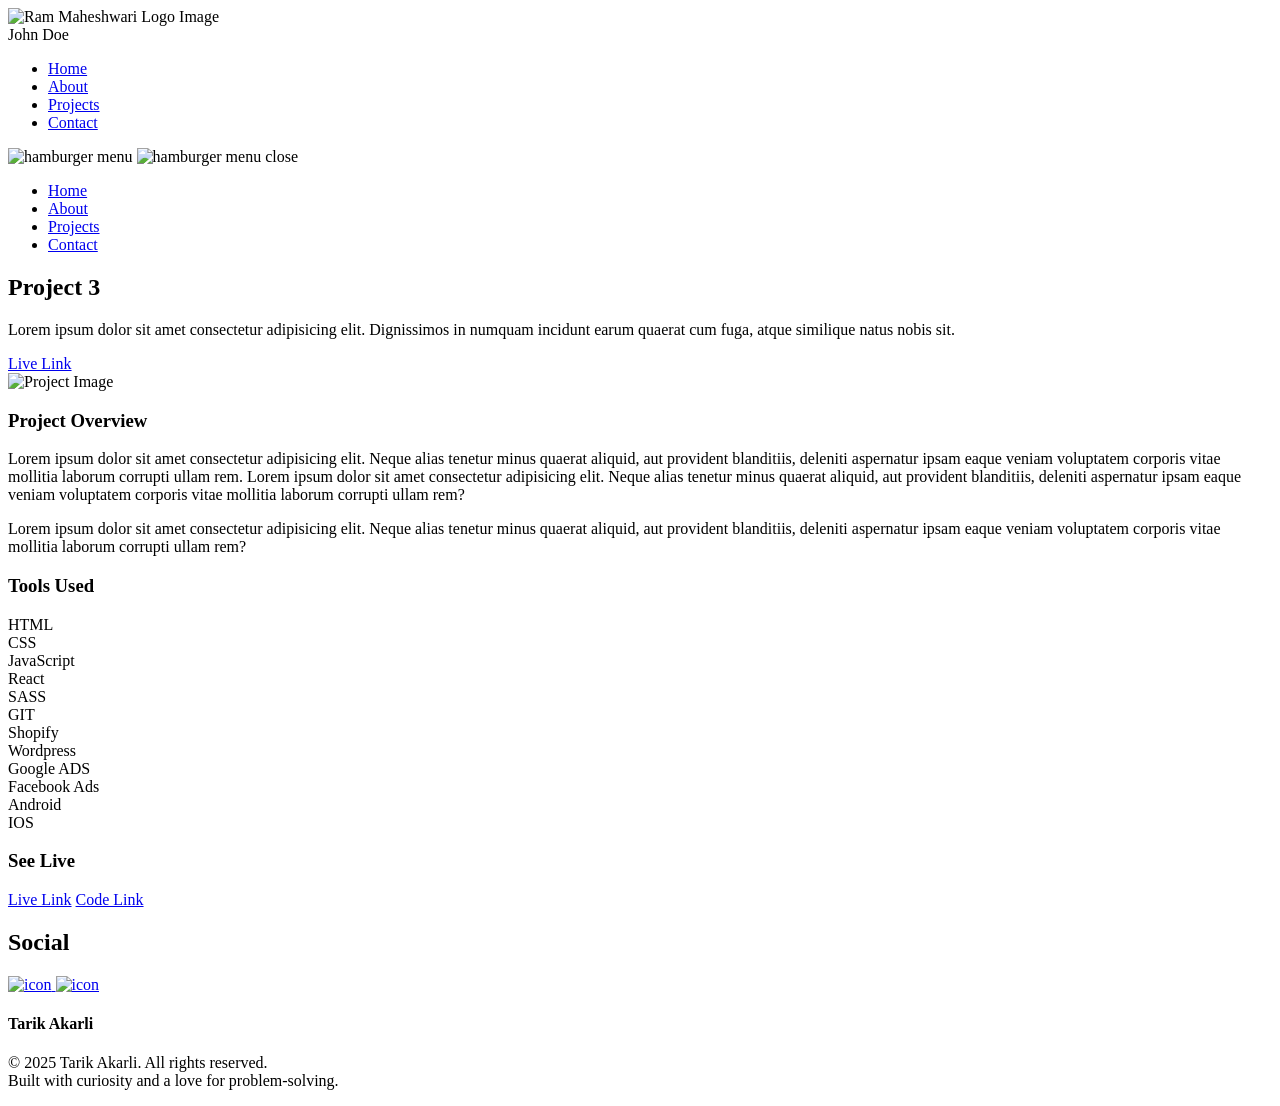
==== project-3.html @ c7434bf9 "Add files via upload" ====
<!DOCTYPE html>
<html lang="en">
  <head>
    <meta charset="UTF-8" />
    <meta name="viewport" content="width=device-width, initial-scale=1.0" />
    <meta http-equiv="X-UA-Compatible" content="ie=edge" />
    <title>Case Study of Project 3</title>
    <meta name="description" content="Case study page of Project" />

    <link rel="stylesheet" href="css/style.css" />

    <link rel="preconnect" href="https://fonts.googleapis.com" />
    <link rel="preconnect" href="https://fonts.gstatic.com" crossorigin />
    <link
      href="https://fonts.googleapis.com/css2?family=Source+Sans+Pro:wght@400;600;700;900&display=swap"
      rel="stylesheet"
    />
  </head>
  <body>
    <header class="header">
      <div class="header__content">
        <div class="header__logo-container">
          <div class="header__logo-img-cont">
            <img
              src="./assets/png/john-doe.png"
              alt="Ram Maheshwari Logo Image"
              class="header__logo-img"
            />
          </div>
          <span class="header__logo-sub">John Doe</span>
        </div>
        <div class="header__main">
          <ul class="header__links">
            <li class="header__link-wrapper">
              <a href="./index.html" class="header__link"> Home </a>
            </li>
            <li class="header__link-wrapper">
              <a href="./index.html#about" class="header__link">About </a>
            </li>
            <li class="header__link-wrapper">
              <a href="./index.html#projects" class="header__link">
                Projects
              </a>
            </li>
            <li class="header__link-wrapper">
              <a href="./index.html#contact" class="header__link"> Contact </a>
            </li>
          </ul>
          <div class="header__main-ham-menu-cont">
            <img
              src="./assets/svg/ham-menu.svg"
              alt="hamburger menu"
              class="header__main-ham-menu"
            />
            <img
              src="./assets/svg/ham-menu-close.svg"
              alt="hamburger menu close"
              class="header__main-ham-menu-close d-none"
            />
          </div>
        </div>
      </div>
      <div class="header__sm-menu">
        <div class="header__sm-menu-content">
          <ul class="header__sm-menu-links">
            <li class="header__sm-menu-link">
              <a href="./index.html"> Home </a>
            </li>

            <li class="header__sm-menu-link">
              <a href="./index.html#about"> About </a>
            </li>

            <li class="header__sm-menu-link">
              <a href="./index.html#projects"> Projects </a>
            </li>

            <li class="header__sm-menu-link">
              <a href="./index.html#contact"> Contact </a>
            </li>
          </ul>
        </div>
      </div>
    </header>
    <section class="project-cs-hero">
      <div class="project-cs-hero__content">
        <h1 class="heading-primary">Project 3</h1>
        <div class="project-cs-hero__info">
          <p class="text-primary">
            Lorem ipsum dolor sit amet consectetur adipisicing elit. Dignissimos
            in numquam incidunt earum quaerat cum fuga, atque similique natus
            nobis sit.
          </p>
        </div>
        <div class="project-cs-hero__cta">
          <a href="#" class="btn btn--bg" target="_blank">Live Link</a>
        </div>
      </div>
    </section>
    <section class="project-details">
      <div class="main-container">
        <div class="project-details__content">
          <div class="project-details__showcase-img-cont">
            <img
              src="./assets/jpeg/project-mockup-example.jpeg"
              alt="Project Image"
              class="project-details__showcase-img"
            />
          </div>
          <div class="project-details__content-main">
            <div class="project-details__desc">
              <h3 class="project-details__content-title">Project Overview</h3>
              <p class="project-details__desc-para">
                Lorem ipsum dolor sit amet consectetur adipisicing elit. Neque
                alias tenetur minus quaerat aliquid, aut provident blanditiis,
                deleniti aspernatur ipsam eaque veniam voluptatem corporis vitae
                mollitia laborum corrupti ullam rem. Lorem ipsum dolor sit amet
                consectetur adipisicing elit. Neque alias tenetur minus quaerat
                aliquid, aut provident blanditiis, deleniti aspernatur ipsam
                eaque veniam voluptatem corporis vitae mollitia laborum corrupti
                ullam rem?
              </p>
              <p class="project-details__desc-para">
                Lorem ipsum dolor sit amet consectetur adipisicing elit. Neque
                alias tenetur minus quaerat aliquid, aut provident blanditiis,
                deleniti aspernatur ipsam eaque veniam voluptatem corporis vitae
                mollitia laborum corrupti ullam rem?
              </p>
            </div>
            <div class="project-details__tools-used">
              <h3 class="project-details__content-title">Tools Used</h3>
              <div class="skills">
                <div class="skills__skill">HTML</div>
                <div class="skills__skill">CSS</div>
                <div class="skills__skill">JavaScript</div>
                <div class="skills__skill">React</div>
                <div class="skills__skill">SASS</div>
                <div class="skills__skill">GIT</div>
                <div class="skills__skill">Shopify</div>
                <div class="skills__skill">Wordpress</div>
                <div class="skills__skill">Google ADS</div>
                <div class="skills__skill">Facebook Ads</div>
                <div class="skills__skill">Android</div>
                <div class="skills__skill">IOS</div>
              </div>
            </div>
            <div class="project-details__links">
              <h3 class="project-details__content-title">See Live</h3>
              <a
                href="#"
                class="btn btn--med btn--theme project-details__links-btn"
                target="_blank"
                >Live Link</a
              >
              <a
                href="#"
                class="btn btn--med btn--theme-inv project-details__links-btn"
                target="_blank"
                >Code Link</a
              >
            </div>
          </div>
        </div>
      </div>
    </section>
    <footer class="main-footer">
      <div class="main-container">
        <div class="main-footer__upper">
          <div class="main-footer__row main-footer__row-1">
            <h2 class="heading heading-sm main-footer__heading-sm">
              <span>Social</span>
            </h2>
            <div class="main-footer__social-cont">
              <a target="_blank" rel="noreferrer" href="https://www.linkedin.com/in/tarik-akarli-92688528b/">
                <img
                  class="main-footer__icon"
                  src="./assets/png/linkedin-ico.png"
                  alt="icon"
                />
              </a>
              <a target="_blank" rel="noreferrer" href="https://github.com/enhayi">
                <img
                  class="main-footer__icon"
                  src="./assets/png/github-ico.png"
                  alt="icon"
                />
              </a>
            </div>
          </div>
          <div class="main-footer__row main-footer__row-2">
            <h4 class="heading heading-sm text-lt">Tarik Akarli</h4>
            <p class="main-footer__short-desc">
                © 2025 Tarik Akarli. All rights reserved. <br>
                 Built with curiosity and a love for problem-solving.
            </p>
          </div>
        </div>
      </div>
    </footer>
    <script src="./index.js"></script>
  </body>
</html>
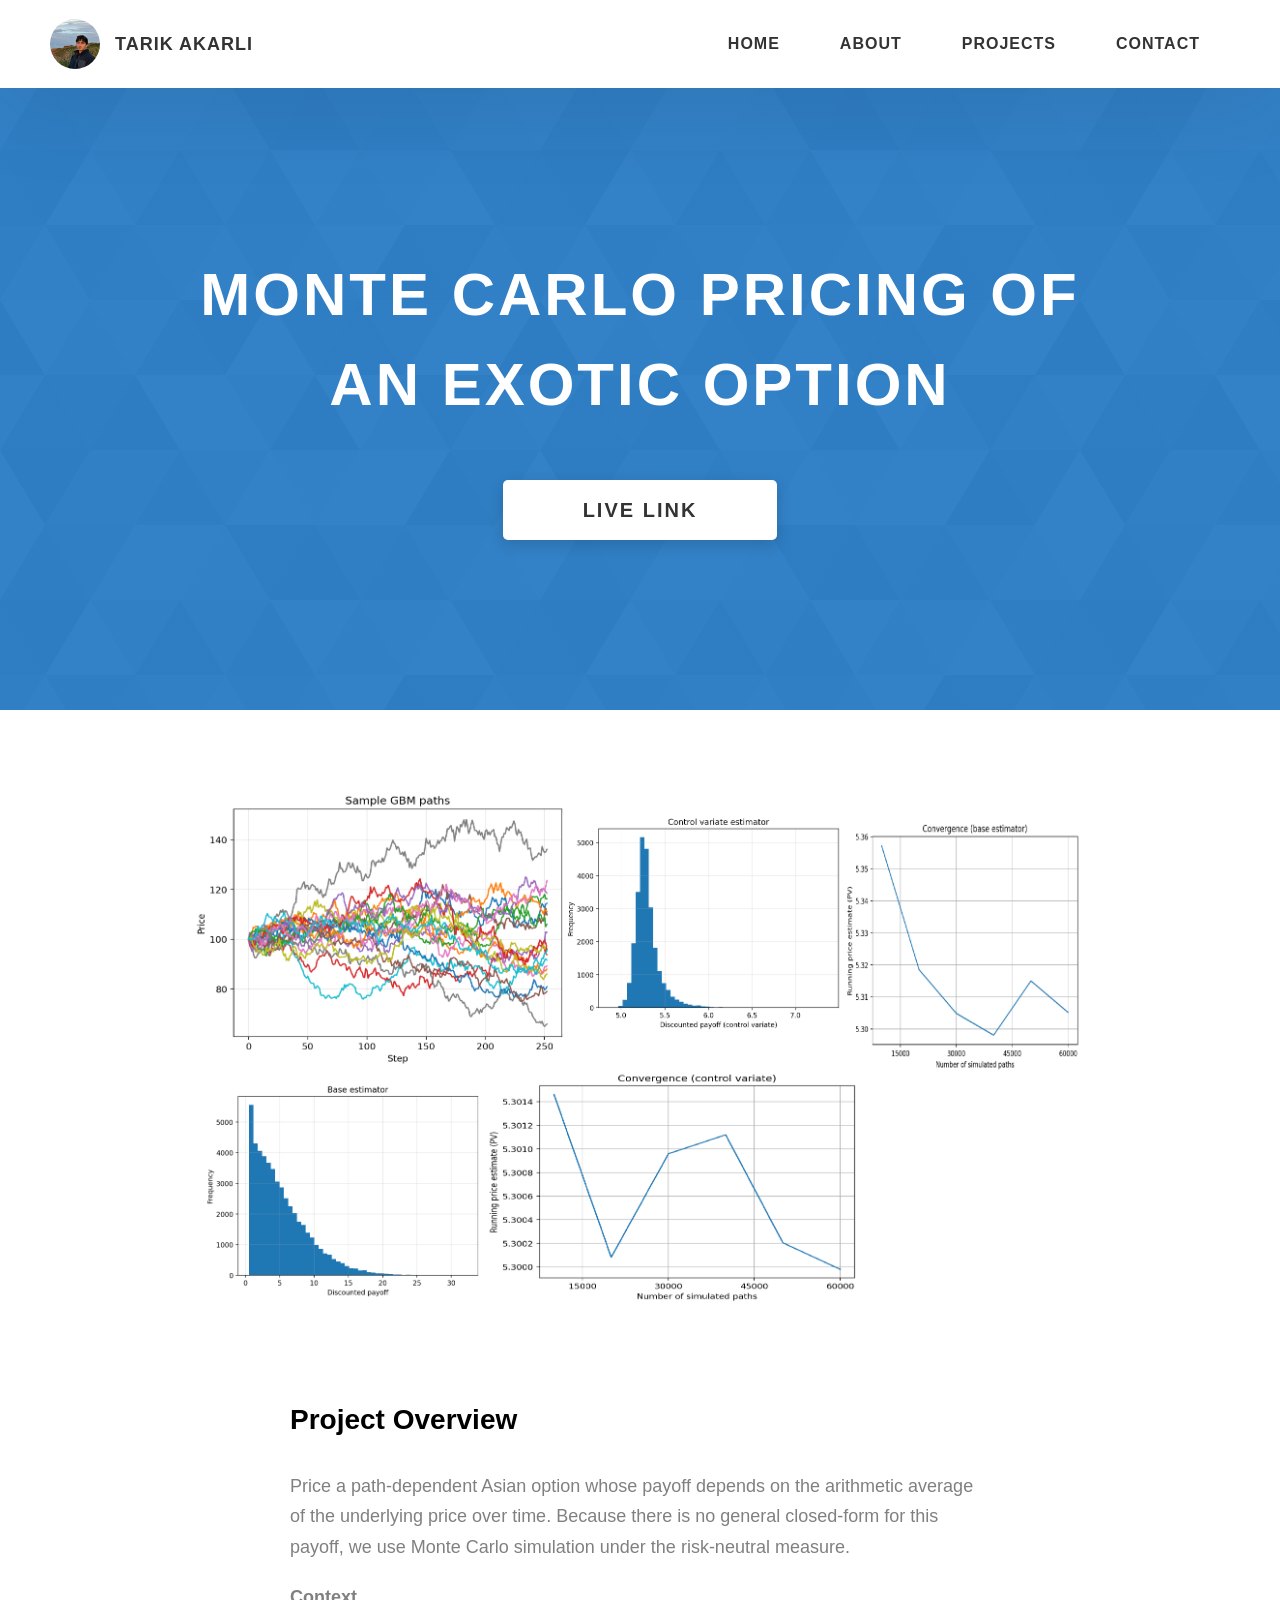
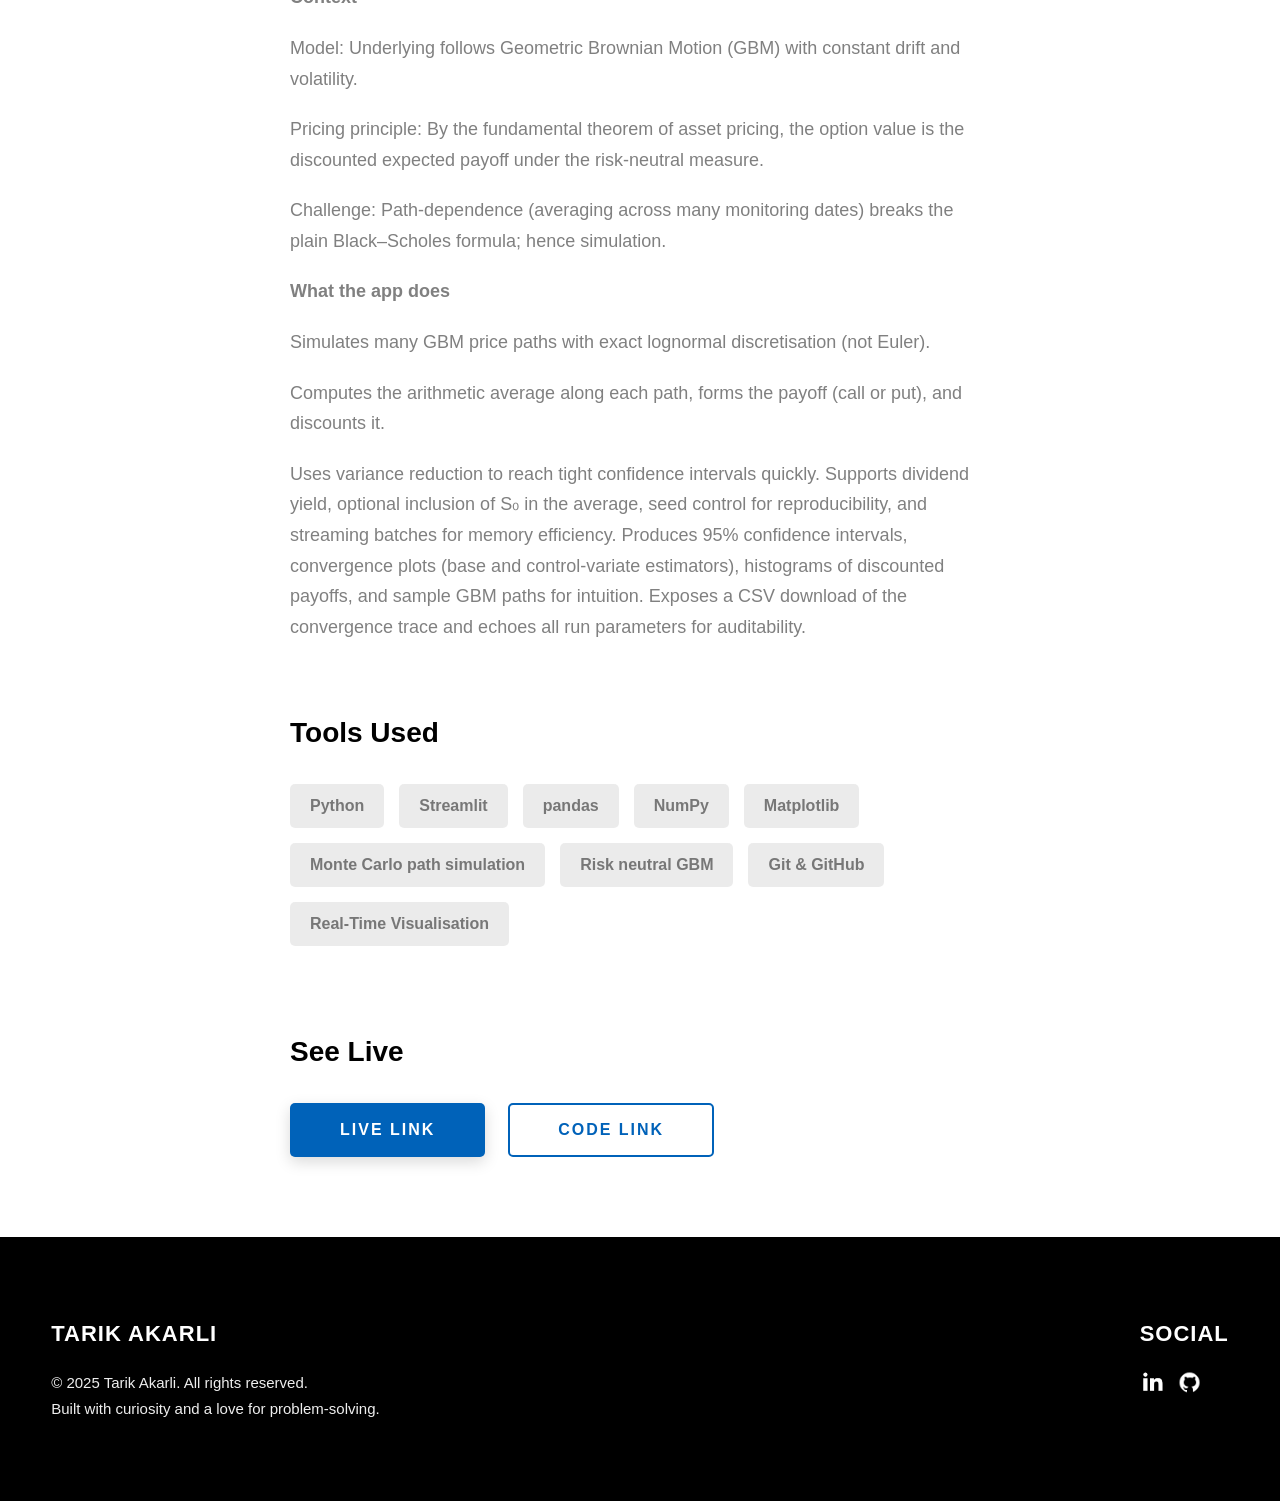
==== commit 119fa956: "added new project and updated cv" ====
--- a/project-3.html
+++ b/project-3.html
@@ -4,7 +4,7 @@
     <meta charset="UTF-8" />
     <meta name="viewport" content="width=device-width, initial-scale=1.0" />
     <meta http-equiv="X-UA-Compatible" content="ie=edge" />
-    <title>Case Study of Project 3</title>
+    <title>HFT Sim</title>
     <meta name="description" content="Case study page of Project" />
 
     <link rel="stylesheet" href="css/style.css" />
@@ -22,12 +22,12 @@
         <div class="header__logo-container">
           <div class="header__logo-img-cont">
             <img
-              src="./assets/png/john-doe.png"
-              alt="Ram Maheshwari Logo Image"
+              src="./assets/png/pfp.png"
+              alt="Logo Image"
               class="header__logo-img"
             />
           </div>
-          <span class="header__logo-sub">John Doe</span>
+          <span class="header__logo-sub">Tarik Akarli</span>
         </div>
         <div class="header__main">
           <ul class="header__links">
@@ -84,16 +84,14 @@
     </header>
     <section class="project-cs-hero">
       <div class="project-cs-hero__content">
-        <h1 class="heading-primary">Project 3</h1>
+        <h1 class="heading-primary">Monte Carlo Pricing of an Exotic Option</h1>
         <div class="project-cs-hero__info">
           <p class="text-primary">
-            Lorem ipsum dolor sit amet consectetur adipisicing elit. Dignissimos
-            in numquam incidunt earum quaerat cum fuga, atque similique natus
-            nobis sit.
+            
           </p>
         </div>
         <div class="project-cs-hero__cta">
-          <a href="#" class="btn btn--bg" target="_blank">Live Link</a>
+          <a href="https://montecarlo-optionpricing-i6w29bdadjxkffb5mzrkke.streamlit.app/" target="_blank" class="btn btn--bg" target="_blank">Live Link</a>
         </div>
       </div>
     </section>
@@ -102,7 +100,7 @@
         <div class="project-details__content">
           <div class="project-details__showcase-img-cont">
             <img
-              src="./assets/jpeg/project-mockup-example.jpeg"
+              src="./assets/png/MCOP_picture.png"
               alt="Project Image"
               class="project-details__showcase-img"
             />
@@ -111,49 +109,47 @@
             <div class="project-details__desc">
               <h3 class="project-details__content-title">Project Overview</h3>
               <p class="project-details__desc-para">
-                Lorem ipsum dolor sit amet consectetur adipisicing elit. Neque
-                alias tenetur minus quaerat aliquid, aut provident blanditiis,
-                deleniti aspernatur ipsam eaque veniam voluptatem corporis vitae
-                mollitia laborum corrupti ullam rem. Lorem ipsum dolor sit amet
-                consectetur adipisicing elit. Neque alias tenetur minus quaerat
-                aliquid, aut provident blanditiis, deleniti aspernatur ipsam
-                eaque veniam voluptatem corporis vitae mollitia laborum corrupti
-                ullam rem?
+                Price a path-dependent Asian option whose payoff depends on the arithmetic average of the underlying price over time. Because there is no general closed-form for this payoff, we use Monte Carlo simulation under the risk-neutral measure.
               </p>
               <p class="project-details__desc-para">
-                Lorem ipsum dolor sit amet consectetur adipisicing elit. Neque
-                alias tenetur minus quaerat aliquid, aut provident blanditiis,
-                deleniti aspernatur ipsam eaque veniam voluptatem corporis vitae
-                mollitia laborum corrupti ullam rem?
+                <h2 class="project-details__desc-para">Context</h2>
+                <p class="project-details__desc-para">Model: Underlying follows Geometric Brownian Motion (GBM) with constant drift and volatility.</p>
+                <p class="project-details__desc-para" >Pricing principle: By the fundamental theorem of asset pricing, the option value is the discounted expected payoff under the risk-neutral measure.</p>
+                <p class="project-details__desc-para" >Challenge: Path-dependence (averaging across many monitoring dates) breaks the plain Black–Scholes formula; hence simulation.</p>
+                <h2 class="project-details__desc-para">What the app does</h2>
+                <p class="project-details__desc-para">Simulates many GBM price paths with exact lognormal discretisation (not Euler).</p>
+                <p class="project-details__desc-para">Computes the arithmetic average along each path, forms the payoff (call or put), and discounts it.</p>
+                <p class="project-details__desc-para">Uses variance reduction to reach tight confidence intervals quickly. Supports dividend yield, optional inclusion of S₀ in the average, seed control for reproducibility, and streaming batches for memory efficiency.
+
+Produces 95% confidence intervals, convergence plots (base and control-variate estimators), histograms of discounted payoffs, and sample GBM paths for intuition.
+
+Exposes a CSV download of the convergence trace and echoes all run parameters for auditability.</p>
               </p>
             </div>
             <div class="project-details__tools-used">
               <h3 class="project-details__content-title">Tools Used</h3>
               <div class="skills">
-                <div class="skills__skill">HTML</div>
-                <div class="skills__skill">CSS</div>
-                <div class="skills__skill">JavaScript</div>
-                <div class="skills__skill">React</div>
-                <div class="skills__skill">SASS</div>
-                <div class="skills__skill">GIT</div>
-                <div class="skills__skill">Shopify</div>
-                <div class="skills__skill">Wordpress</div>
-                <div class="skills__skill">Google ADS</div>
-                <div class="skills__skill">Facebook Ads</div>
-                <div class="skills__skill">Android</div>
-                <div class="skills__skill">IOS</div>
+                <div class="skills__skill">Python</div>
+                <div class="skills__skill">Streamlit</div>
+                <div class="skills__skill">pandas</div>
+                <div class="skills__skill">NumPy</div>
+                <div class="skills__skill">Matplotlib</div>
+                <div class="skills__skill">Monte Carlo path simulation</div>
+                <div class="skills__skill">Risk neutral GBM</div>
+                <div class="skills__skill">Git & GitHub</div>
+                <div class="skills__skill">Real-Time Visualisation</div>
               </div>
             </div>
             <div class="project-details__links">
               <h3 class="project-details__content-title">See Live</h3>
               <a
-                href="#"
+                href="https://montecarlo-optionpricing-i6w29bdadjxkffb5mzrkke.streamlit.app/"
                 class="btn btn--med btn--theme project-details__links-btn"
                 target="_blank"
                 >Live Link</a
               >
               <a
-                href="#"
+                href="https://github.com/enhayi/MonteCarlo-optionPricing"
                 class="btn btn--med btn--theme-inv project-details__links-btn"
                 target="_blank"
                 >Code Link</a
@@ -163,7 +159,7 @@
         </div>
       </div>
     </section>
-    <footer class="main-footer">
+     <footer class="main-footer">
       <div class="main-container">
         <div class="main-footer__upper">
           <div class="main-footer__row main-footer__row-1">
--- a/css/style.css
+++ b/css/style.css
@@ -0,0 +1,704 @@
+/*
+0 - 600px:      Phone
+600 - 900px:    Tablet portrait
+900 - 1200px:   Tablet landscape
+[1200 - 1800] is where our normal styles apply
+1800px + :      Big desktop
+$breakpoint arguement choices:
+- phone
+- tab-port
+- tab-land
+- big-desktop
+
+Inside media queries 1em is always 16px i.e 1em = 16px at every screen size only inside media queries
+*/
+*,
+*::after,
+*::before {
+  margin: 0;
+  padding: 0;
+  box-sizing: inherit;
+  font-family: inherit; }
+
+html {
+  font-size: 62.5%;
+  scroll-behavior: smooth; }
+  @media only screen and (max-width: 75em) {
+    html {
+      font-size: 59%; } }
+  @media only screen and (max-width: 56.25em) {
+    html {
+      font-size: 56%; } }
+  @media only screen and (min-width: 112.5em) {
+    html {
+      font-size: 65%; } }
+
+body {
+  box-sizing: border-box;
+  position: relative;
+  line-height: 1.5;
+  font-family: sans-serif;
+  overflow-x: hidden;
+  overflow-y: scroll;
+  font-family: 'Source Sans Pro', sans-serif; }
+
+a {
+  text-decoration: none;
+  color: inherit; }
+
+li {
+  list-style: none; }
+
+input:focus,
+button:focus,
+a:focus,
+textarea:focus {
+  outline: none; }
+
+button {
+  border: none;
+  cursor: pointer; }
+
+textarea {
+  resize: none; }
+
+.heading-primary {
+  font-size: 6rem;
+  text-transform: uppercase;
+  letter-spacing: 3px;
+  text-align: center; }
+  @media only screen and (max-width: 37.5em) {
+    .heading-primary {
+      font-size: 4.5rem; } }
+
+.heading-sec__mb-bg {
+  margin-bottom: 11rem; }
+  @media only screen and (max-width: 56.25em) {
+    .heading-sec__mb-bg {
+      margin-bottom: 8rem; } }
+
+.heading-sec__mb-med {
+  margin-bottom: 9rem; }
+  @media only screen and (max-width: 56.25em) {
+    .heading-sec__mb-med {
+      margin-bottom: 8rem; } }
+
+.heading-sec__main {
+  display: block;
+  font-size: 4rem;
+  text-transform: uppercase;
+  letter-spacing: 1px;
+  letter-spacing: 3px;
+  text-align: center;
+  margin-bottom: 3.5rem;
+  position: relative; }
+  .heading-sec__main--lt {
+    color: #fff; }
+    .heading-sec__main--lt::after {
+      content: '';
+      background: #fff !important; }
+  .heading-sec__main::after {
+    content: '';
+    position: absolute;
+    top: calc(100% + 1.5rem);
+    height: 5px;
+    width: 3rem;
+    background: #0062b9;
+    left: 50%;
+    transform: translateX(-50%);
+    border-radius: 5px; }
+    @media only screen and (max-width: 37.5em) {
+      .heading-sec__main::after {
+        top: calc(100% + 1.2rem); } }
+
+.heading-sec__sub {
+  display: block;
+  text-align: center;
+  color: #777;
+  font-size: 2rem;
+  font-weight: 500;
+  max-width: 80rem;
+  margin: auto;
+  line-height: 1.6; }
+  @media only screen and (max-width: 37.5em) {
+    .heading-sec__sub {
+      font-size: 1.8rem; } }
+  .heading-sec__sub--lt {
+    color: #eee; }
+
+.heading-sm {
+  font-size: 2.2rem;
+  text-transform: uppercase;
+  letter-spacing: 1px; }
+
+.main-container {
+  max-width: 120rem;
+  margin: auto;
+  width: 92%; }
+
+.btn {
+  background: #fff;
+  color: #333;
+  text-transform: uppercase;
+  letter-spacing: 2px;
+  display: inline-block;
+  font-weight: 700;
+  border-radius: 5px;
+  box-shadow: 0 5px 15px 0 rgba(0, 0, 0, 0.15);
+  transition: transform .3s; }
+  .btn:hover {
+    transform: translateY(-3px); }
+  .btn--bg {
+    padding: 1.5rem 8rem;
+    font-size: 2rem; }
+  .btn--med {
+    padding: 1.5rem 5rem;
+    font-size: 1.6rem; }
+  .btn--theme {
+    background: #0062b9;
+    color: #fff; }
+  .btn--theme-inv {
+    color: #0062b9;
+    background: #fff;
+    border: 2px solid #0062b9;
+    box-shadow: none;
+    padding: calc(1.5rem - 2px) calc(5rem - 2px); }
+
+.sec-pad {
+  padding: 12rem 0; }
+  @media only screen and (max-width: 56.25em) {
+    .sec-pad {
+      padding: 8rem 0; } }
+
+.text-primary {
+  color: #fff;
+  font-size: 2.2rem;
+  text-align: center;
+  width: 100%;
+  line-height: 1.6; }
+  @media only screen and (max-width: 37.5em) {
+    .text-primary {
+      font-size: 2rem; } }
+
+.d-none {
+  display: none; }
+
+.home-hero {
+  color: #fff;
+  background: linear-gradient(to right, rgba(0, 98, 185, 0.8), rgba(0, 98, 185, 0.8)), url(../../assets/svg/common-bg.svg);
+  background-position: center;
+  height: 100vh;
+  min-height: 80rem;
+  max-height: 120rem;
+  position: relative; }
+  @media only screen and (max-width: 37.5em) {
+    .home-hero {
+      height: unset;
+      min-height: unset; } }
+  .home-hero__socials {
+    position: absolute;
+    top: 50%;
+    border: 2px solid #eee;
+    border-left: 2px solid #eee;
+    transform: translateY(-50%); }
+    @media only screen and (max-width: 56.25em) {
+      .home-hero__socials {
+        display: none; } }
+  .home-hero__mouse-scroll-cont {
+    position: absolute;
+    bottom: 3%;
+    left: 50%;
+    transform: translateX(-50%); }
+    @media only screen and (max-width: 37.5em) {
+      .home-hero__mouse-scroll-cont {
+        display: none; } }
+  .home-hero__social {
+    width: 5rem; }
+  .home-hero__social-icon-link {
+    width: 100%;
+    display: block;
+    padding: 1.2rem;
+    border-bottom: 2px solid #eee;
+    transition: background .3s; }
+    .home-hero__social-icon-link:hover {
+      background: rgba(255, 255, 255, 0.1); }
+    .home-hero__social-icon-link--bd-none {
+      border-bottom: 0; }
+  .home-hero__social-icon {
+    width: 100%; }
+  .home-hero__content {
+    position: absolute;
+    top: 50%;
+    left: 50%;
+    transform: translate(-50%, -50%);
+    max-width: 90rem;
+    width: 92%; }
+    @media only screen and (max-width: 37.5em) {
+      .home-hero__content {
+        padding: 19rem 0 13rem 0;
+        margin: auto;
+        position: static;
+        transform: translate(0, 0); } }
+  .home-hero__info {
+    margin: 3rem auto 0 auto;
+    max-width: 80rem; }
+  .home-hero__cta {
+    margin-top: 5rem;
+    text-align: center; }
+
+.about {
+  background: #fafafa; }
+  .about__content {
+    display: grid;
+    grid-template-columns: 1fr 1fr;
+    grid-gap: 10rem; }
+    @media only screen and (max-width: 56.25em) {
+      .about__content {
+        grid-template-columns: 1fr;
+        grid-gap: 8rem; } }
+    .about__content-title {
+      font-weight: 700;
+      font-size: 2.8rem;
+      margin-bottom: 3rem; }
+      @media only screen and (max-width: 37.5em) {
+        .about__content-title {
+          font-size: 2.4rem; } }
+    .about__content-details-para {
+      font-size: 1.8rem;
+      color: grey;
+      max-width: 60rem;
+      line-height: 1.7;
+      margin-bottom: 1rem; }
+      .about__content-details-para--hl {
+        font-weight: 700;
+        margin: 0 3px; }
+      .about__content-details-para:last-child {
+        margin-bottom: 4rem; }
+
+.projects__row {
+  display: grid;
+  grid-template-columns: 1.5fr 1fr;
+  grid-gap: 5rem;
+  margin-bottom: 11rem; }
+  @media only screen and (max-width: 56.25em) {
+    .projects__row {
+      grid-template-columns: 1fr;
+      grid-gap: 2rem;
+      margin-bottom: 8rem; } }
+  @media only screen and (max-width: 56.25em) {
+    .projects__row {
+      text-align: center; } }
+  .projects__row:last-child {
+    margin-bottom: 0; }
+  .projects__row-img-cont {
+    overflow: hidden; }
+  .projects__row-img {
+    width: 100%;
+    display: block;
+    object-fit: cover; }
+  .projects__row-content {
+    padding: 2rem 0;
+    display: flex;
+    justify-content: center;
+    flex-direction: column;
+    align-items: flex-start; }
+    @media only screen and (max-width: 56.25em) {
+      .projects__row-content {
+        align-items: center; } }
+    .projects__row-content-title {
+      font-weight: 700;
+      font-size: 2.8rem;
+      margin-bottom: 2rem; }
+      @media only screen and (max-width: 37.5em) {
+        .projects__row-content-title {
+          font-size: 2.4rem; } }
+    .projects__row-content-desc {
+      font-size: 1.8rem;
+      color: grey;
+      max-width: 60rem;
+      line-height: 1.7;
+      margin-bottom: 3rem; }
+      @media only screen and (max-width: 37.5em) {
+        .projects__row-content-desc {
+          font-size: 1.7rem; } }
+
+.contact {
+  background: linear-gradient(to right, rgba(0, 98, 185, 0.8), rgba(0, 98, 185, 0.8)), url(../../assets/svg/common-bg.svg);
+  background-size: cover;
+  background-position: center; }
+  .contact__form-container {
+    box-shadow: 0 0 10px rgba(0, 0, 0, 0.1);
+    background: white;
+    padding: 4rem;
+    margin-top: 6rem;
+    max-width: 80rem;
+    text-align: right;
+    width: 95%;
+    border-radius: 5px;
+    margin: 5rem auto 0 auto; }
+    @media only screen and (max-width: 37.5em) {
+      .contact__form-container {
+        padding: 3rem; } }
+  .contact__form-field {
+    margin-bottom: 4rem; }
+    @media only screen and (max-width: 37.5em) {
+      .contact__form-field {
+        margin-bottom: 3rem; } }
+  .contact__form-label {
+    color: #666;
+    font-size: 1.4rem;
+    letter-spacing: 1px;
+    font-weight: 700;
+    margin-bottom: 1rem;
+    display: block;
+    text-align: left; }
+  .contact__form-input {
+    color: #333;
+    padding: 2rem;
+    width: 100%;
+    border: 1px solid #ebebeb;
+    font-size: 1.6rem;
+    letter-spacing: 0px;
+    background: #f0f0f0;
+    border-radius: 5px;
+    font-weight: 600;
+    /* Code for Modern Browsers */
+    /* Code for WebKit, Blink, Edge */
+    /* Code for Internet Explorer 10-11 */
+    /* Code for Microsoft Edge */
+    /* Code for Mozilla Firefox 4 to 18 */
+    /* Code for Mozilla Firefox 19+ */ }
+    .contact__form-input::placeholder {
+      color: #999;
+      font-weight: 600;
+      font-size: 1.6rem; }
+    .contact__form-input::-webkit-input-placeholder {
+      color: #999;
+      font-weight: 600;
+      font-size: 1.6rem; }
+    .contact__form-input:-ms-input-placeholder {
+      color: #999;
+      font-weight: 600;
+      font-size: 1.6rem; }
+    .contact__form-input::-ms-input-placeholder {
+      color: #999;
+      font-weight: 600;
+      font-size: 1.6rem; }
+    .contact__form-input:-moz-placeholder {
+      opacity: 1;
+      color: #999;
+      font-weight: 600;
+      font-size: 1.6rem; }
+    .contact__form-input::-moz-placeholder {
+      opacity: 1;
+      color: #999;
+      font-weight: 600;
+      font-size: 1.6rem; }
+  .contact__btn {
+    width: 30%;
+    padding: 2rem 4rem;
+    font-size: 1.6rem; }
+    @media only screen and (max-width: 37.5em) {
+      .contact__btn {
+        width: 100%; } }
+
+.project-cs-hero {
+  color: #fff;
+  background: linear-gradient(to right, rgba(0, 98, 185, 0.8), rgba(0, 98, 185, 0.8)), url(../../assets/svg/common-bg.svg);
+  background-size: cover;
+  background-position: center;
+  position: relative; }
+  @media only screen and (max-width: 37.5em) {
+    .project-cs-hero {
+      height: unset;
+      min-height: unset; } }
+  .project-cs-hero__content {
+    padding: 25rem 0 17rem 0;
+    max-width: 90rem;
+    width: 92%;
+    margin: auto; }
+    @media only screen and (max-width: 37.5em) {
+      .project-cs-hero__content {
+        padding: 19rem 0 13rem 0;
+        margin: auto;
+        position: static;
+        transform: translate(0, 0); } }
+  .project-cs-hero__info {
+    margin: 3rem auto 0 auto;
+    max-width: 80rem; }
+  .project-cs-hero__cta {
+    margin-top: 5rem;
+    text-align: center; }
+
+.project-details__content {
+  padding: 8rem 0;
+  max-width: 90rem;
+  margin: auto; }
+  .project-details__content-title {
+    font-weight: 700;
+    font-size: 2.8rem;
+    margin-bottom: 3rem; }
+    @media only screen and (max-width: 37.5em) {
+      .project-details__content-title {
+        font-size: 2.4rem; } }
+
+.project-details__showcase-img-cont {
+  width: 100%;
+  margin-bottom: 6rem; }
+
+.project-details__showcase-img {
+  width: 100%; }
+
+.project-details__content-main {
+  width: 100%;
+  max-width: 70rem;
+  margin: auto; }
+
+.project-details__desc {
+  margin: 0 0 7rem 0; }
+  .project-details__desc-para {
+    font-size: 1.8rem;
+    line-height: 1.7;
+    color: grey;
+    margin-bottom: 2rem; }
+
+.project-details__tools-used {
+  margin: 0 0 7rem 0; }
+  .project-details__tools-used-list {
+    display: flex;
+    flex-wrap: wrap; }
+  .project-details__tools-used-item {
+    padding: 1rem 2rem;
+    margin-bottom: 1.5rem;
+    margin-right: 1.5rem;
+    font-size: 1.6rem;
+    background: rgba(153, 153, 153, 0.2);
+    border-radius: 5px;
+    font-weight: 600;
+    color: #777; }
+
+.project-details__links {
+  margin: 0 0; }
+  .project-details__links-btn {
+    margin-right: 2rem; }
+    @media only screen and (max-width: 37.5em) {
+      .project-details__links-btn {
+        margin-right: 0;
+        width: 70%;
+        margin-bottom: 2rem;
+        text-align: center; } }
+    .project-details__links-btn:last-child {
+      margin: 0; }
+      @media only screen and (max-width: 37.5em) {
+        .project-details__links-btn:last-child {
+          margin: 0; } }
+
+.header {
+  position: fixed;
+  width: 100%;
+  z-index: 1000;
+  background: #000;
+  background: #fff;
+  box-shadow: 0 10px 100px rgba(0, 0, 0, 0.1); }
+  .header__content {
+    display: flex;
+    align-items: center;
+    justify-content: space-between;
+    padding: 1rem 5rem; }
+    @media only screen and (max-width: 56.25em) {
+      .header__content {
+        padding: 0 2rem; } }
+  .header__logo-container {
+    display: flex;
+    align-items: center;
+    cursor: pointer;
+    color: #333;
+    transition: color .3s; }
+    .header__logo-container:hover {
+      color: #0062b9; }
+  .header__logo-img-cont {
+    width: 5rem;
+    height: 5rem;
+    border-radius: 50px;
+    overflow: hidden;
+    margin-right: 1.5rem;
+    background: #0062b9; }
+    @media only screen and (max-width: 56.25em) {
+      .header__logo-img-cont {
+        width: 4.5rem;
+        height: 4.5rem;
+        margin-right: 1.2rem; } }
+  .header__logo-img {
+    width: 100%;
+    height: 100%;
+    object-fit: cover;
+    object-position: center;
+    display: block; }
+  .header__logo-sub {
+    font-size: 1.8rem;
+    text-transform: uppercase;
+    font-weight: 700;
+    letter-spacing: 1px; }
+  .header__links {
+    display: flex; }
+    @media only screen and (max-width: 37.5em) {
+      .header__links {
+        display: none; } }
+  .header__link {
+    padding: 2.2rem 3rem;
+    display: inline-block;
+    font-size: 1.6rem;
+    color: #333;
+    text-transform: uppercase;
+    letter-spacing: 1px;
+    font-weight: 700;
+    transition: color .3s; }
+    .header__link:hover {
+      color: #0062b9; }
+    @media only screen and (max-width: 56.25em) {
+      .header__link {
+        padding: 3rem 1.8rem;
+        font-size: 1.5rem; } }
+  .header__main-ham-menu-cont {
+    display: none;
+    width: 3rem;
+    padding: 2.2rem 0; }
+    @media only screen and (max-width: 37.5em) {
+      .header__main-ham-menu-cont {
+        display: block; } }
+  .header__main-ham-menu {
+    width: 100%; }
+  .header__main-ham-menu-close {
+    width: 100%; }
+  .header__sm-menu {
+    background: #fff;
+    position: absolute;
+    width: 100%;
+    top: 100%;
+    visibility: hidden;
+    opacity: 0;
+    transition: all .3s;
+    box-shadow: 0px 5px 5px 0px rgba(0, 0, 0, 0.1);
+    -webkit-box-shadow: 0px 5px 5px 0px rgba(0, 0, 0, 0.1);
+    -moz-box-shadow: 0px 5px 5px 0px rgba(0, 0, 0, 0.1); }
+    .header__sm-menu--active {
+      visibility: hidden;
+      opacity: 0; }
+      @media only screen and (max-width: 37.5em) {
+        .header__sm-menu--active {
+          visibility: visible;
+          opacity: 1; } }
+  .header__sm-menu-link a {
+    display: block;
+    text-decoration: none;
+    padding: 2.5rem 3rem;
+    font-size: 1.6rem;
+    color: #333;
+    text-align: right;
+    border-bottom: 1px solid #eee;
+    font-weight: 700;
+    text-transform: uppercase;
+    letter-spacing: 2px;
+    transition: color .3s; }
+    .header__sm-menu-link a:hover {
+      color: #0062b9; }
+  .header__sm-menu-link:first-child a {
+    border-top: 1px solid #eee; }
+  .header__sm-menu-link-last {
+    border-bottom: 0; }
+
+.main-footer {
+  background: #000;
+  color: #fff; }
+  .main-footer__upper {
+    display: flex;
+    justify-content: space-between;
+    padding: 8rem 0; }
+    @media only screen and (max-width: 56.25em) {
+      .main-footer__upper {
+        padding: 6rem 0; } }
+    @media only screen and (max-width: 37.5em) {
+      .main-footer__upper {
+        display: block; } }
+  .main-footer__row-1 {
+    order: 2; }
+    @media only screen and (max-width: 56.25em) {
+      .main-footer__row-1 {
+        margin-bottom: 5rem; } }
+  .main-footer__row-2 {
+    width: 40%;
+    order: 1;
+    max-width: 50rem; }
+    @media only screen and (max-width: 56.25em) {
+      .main-footer__row-2 {
+        width: 100%; } }
+  .main-footer__short-desc {
+    margin-top: 2rem;
+    color: #eee;
+    font-size: 1.5rem;
+    line-height: 1.7; }
+  .main-footer__social-cont {
+    margin-top: 2rem; }
+  .main-footer__icon {
+    margin-right: 1rem;
+    width: 2.5rem; }
+    .main-footer__icon--mr-none {
+      margin-right: 0; }
+  .main-footer__lower {
+    padding: 4rem 0;
+    border-top: 1px solid #444;
+    color: #eee;
+    font-size: 1.2rem;
+    text-align: left;
+    text-align: center; }
+    .main-footer__lower a {
+      text-decoration: underline;
+      font-weight: bold;
+      margin-left: 2px; }
+    @media only screen and (max-width: 56.25em) {
+      .main-footer__lower {
+        padding: 3.5rem 0; } }
+
+.skills {
+  display: flex;
+  flex-wrap: wrap; }
+  .skills__skill {
+    padding: 1rem 2rem;
+    margin-bottom: 1.5rem;
+    margin-right: 1.5rem;
+    font-size: 1.6rem;
+    background: rgba(153, 153, 153, 0.2);
+    border-radius: 5px;
+    font-weight: 600;
+    color: #777; }
+
+.mouse {
+  width: 25px;
+  height: 40px;
+  border: 2px solid #eee;
+  border-radius: 60px;
+  position: relative;
+  overflow: hidden; }
+  .mouse::before {
+    content: '';
+    width: 5px;
+    height: 5px;
+    position: absolute;
+    top: 7px;
+    left: 50%;
+    transform: translateX(-50%);
+    background-color: #eee;
+    border-radius: 50%;
+    opacity: 1;
+    animation: wheel 1.3s infinite;
+    -webkit-animation: wheel 1.3s infinite; }
+
+@keyframes wheel {
+  to {
+    opacity: 0;
+    top: 27px; } }
+
+@-webkit-keyframes wheel {
+  to {
+    opacity: 0;
+    top: 27px; } }
